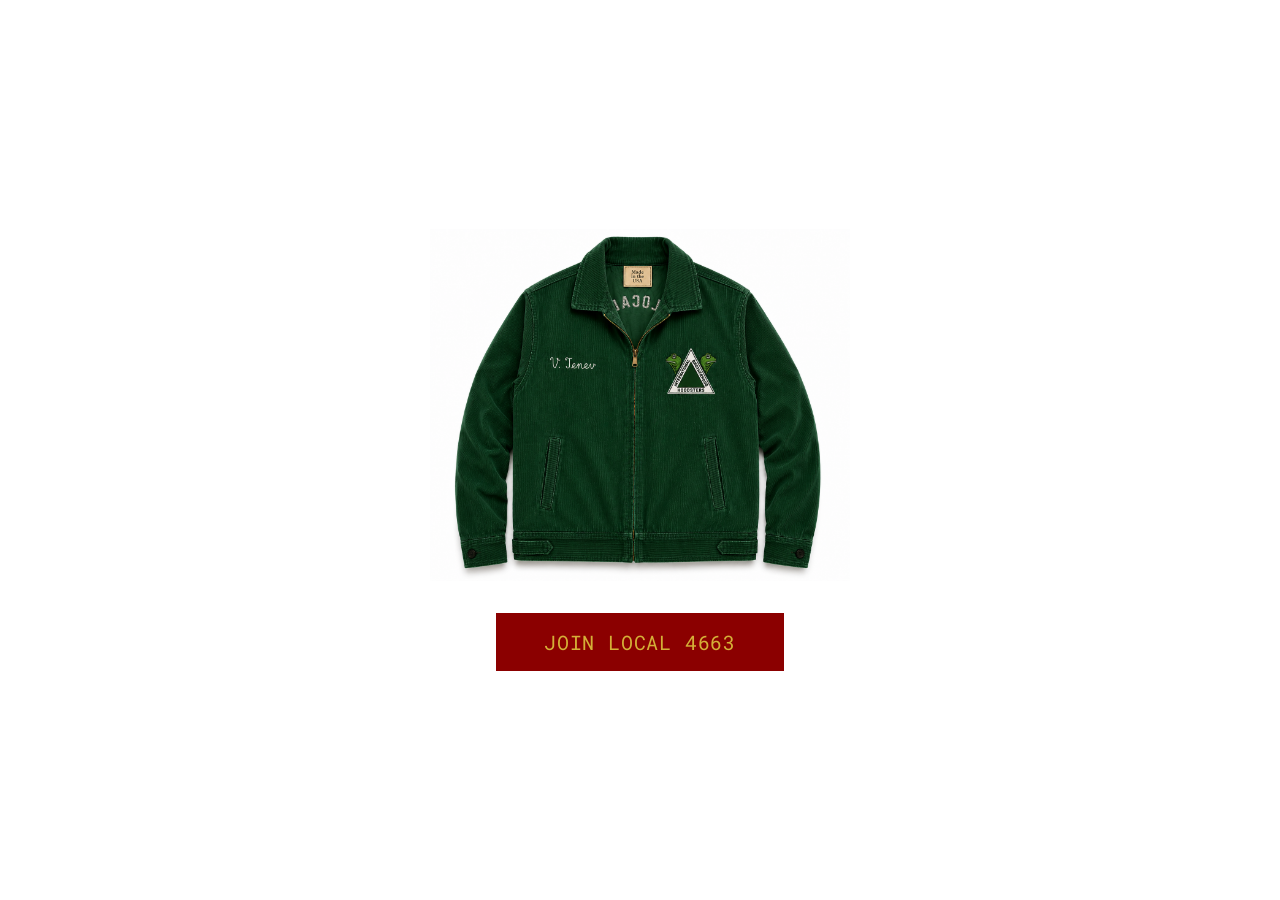
==== index.html @ d701cca1 "Add files via upload" ====
<!DOCTYPE html>
<html lang="en">
<head>
    <meta charset="UTF-8">
    <meta name="viewport" content="width=device-width, initial-scale=1.0">
    <title>International Brotherhood of Hoodsters - Local 4663</title>
    <link rel="icon" href="IBHlogo.png" type="image/png">
    <style>
        @import url('https://fonts.googleapis.com/css2?family=Roboto+Mono&display=swap');

        * {
            box-sizing: border-box;
        }

        body {
            margin: 0;
            padding: 0;
            background: #ffffff;
            min-height: 100vh;
            display: flex;
            flex-direction: column;
            align-items: center;
            justify-content: center;
            font-family: 'Roboto Mono', monospace;
        }

        .jacket {
            max-width: min(420px, 70vw);
            width: 100%;
            height: auto;
            display: block;
            transition: transform 0.3s ease;
            user-select: none;
        }

        .jacket:hover {
            transform: scale(1.03);
        }

        /* Launch mode: hover swaps label to Coming Soon; click does nothing */
        button.join {
            display: inline-flex;
            align-items: center;
            justify-content: center;
            margin-top: 32px;
            background: #8b0000;
            color: #d4af37;
            padding: 16px 48px;
            font-size: 20px;
            font-family: 'Roboto Mono', monospace;
            letter-spacing: 0.04em;
            border: none;
            cursor: pointer;
            transition: background 0.2s ease;
            min-width: 280px;
        }

        button.join:hover,
        button.join:focus-visible {
            background: #a00000;
            outline: none;
        }

        button.join .label-soon {
            display: none;
        }

        button.join:hover .label-default,
        button.join:focus-visible .label-default {
            display: none;
        }

        button.join:hover .label-soon,
        button.join:focus-visible .label-soon {
            display: inline;
        }
    </style>
</head>
<body>
    <img src="IBHjacket.png" class="jacket" alt="Union Jacket">

    <button type="button" class="join" aria-label="Join Local 4663 — Coming Soon">
        <span class="label-default">JOIN LOCAL 4663</span>
        <span class="label-soon">COMING SOON</span>
    </button>

    <script>
        // Launch mode: button is visual only — no navigation
        document.querySelector('.join').addEventListener('click', function (e) {
            e.preventDefault();
        });
    </script>
</body>
</html>
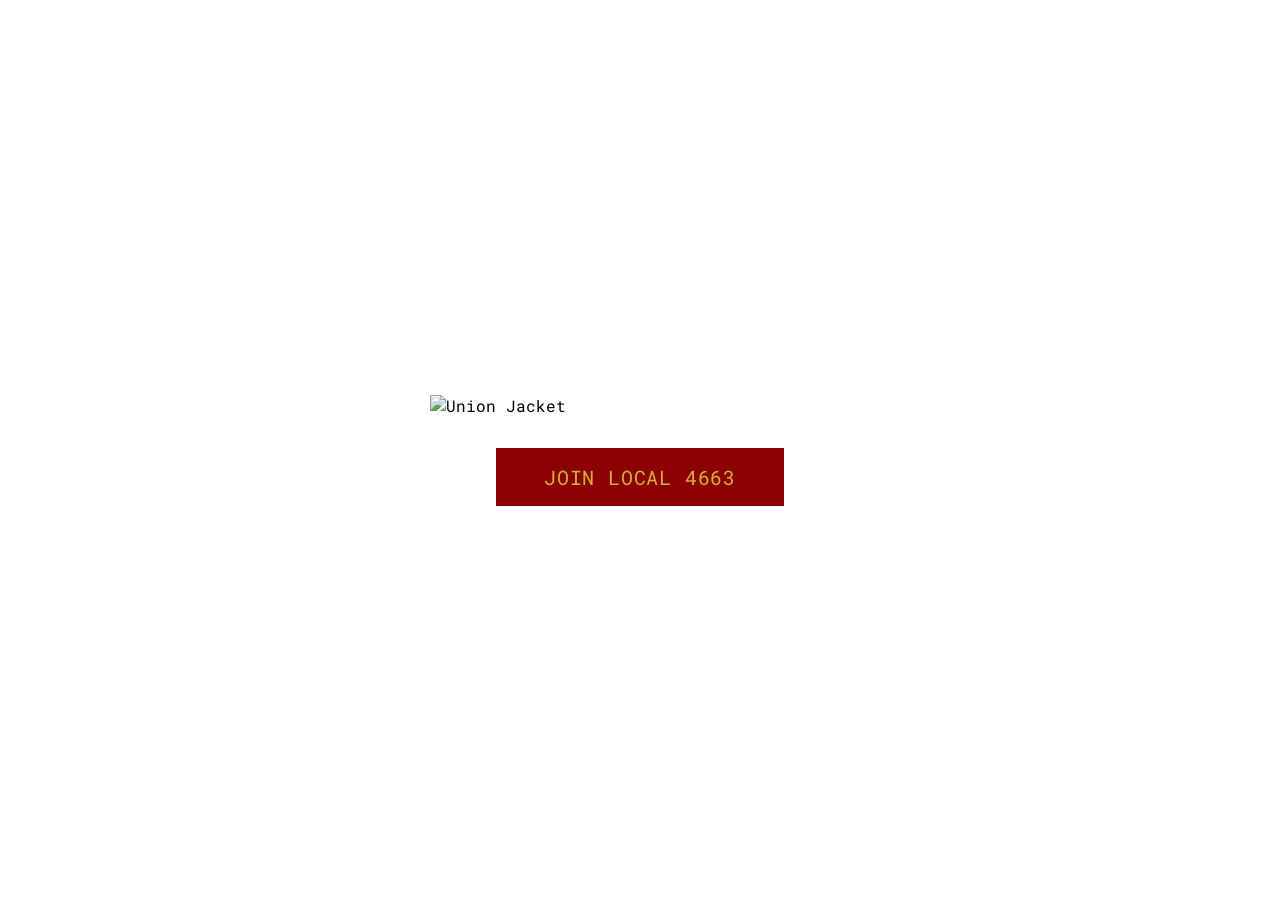
==== commit 74e6fce4: "Cache-bust landing jacket so browsers load the P. Hodl asset Static asset URLs were cached for up to" ====
--- a/index.html
+++ b/index.html
@@ -77,7 +77,7 @@
     </style>
 </head>
 <body>
-    <img src="IBHjacket.png" class="jacket" alt="Union Jacket">
+    <img src="IBHjacket.png?v=20260721-phodl" class="jacket" alt="Union Jacket">
 
     <button type="button" class="join" aria-label="Join Local 4663 — Coming Soon">
         <span class="label-default">JOIN LOCAL 4663</span>
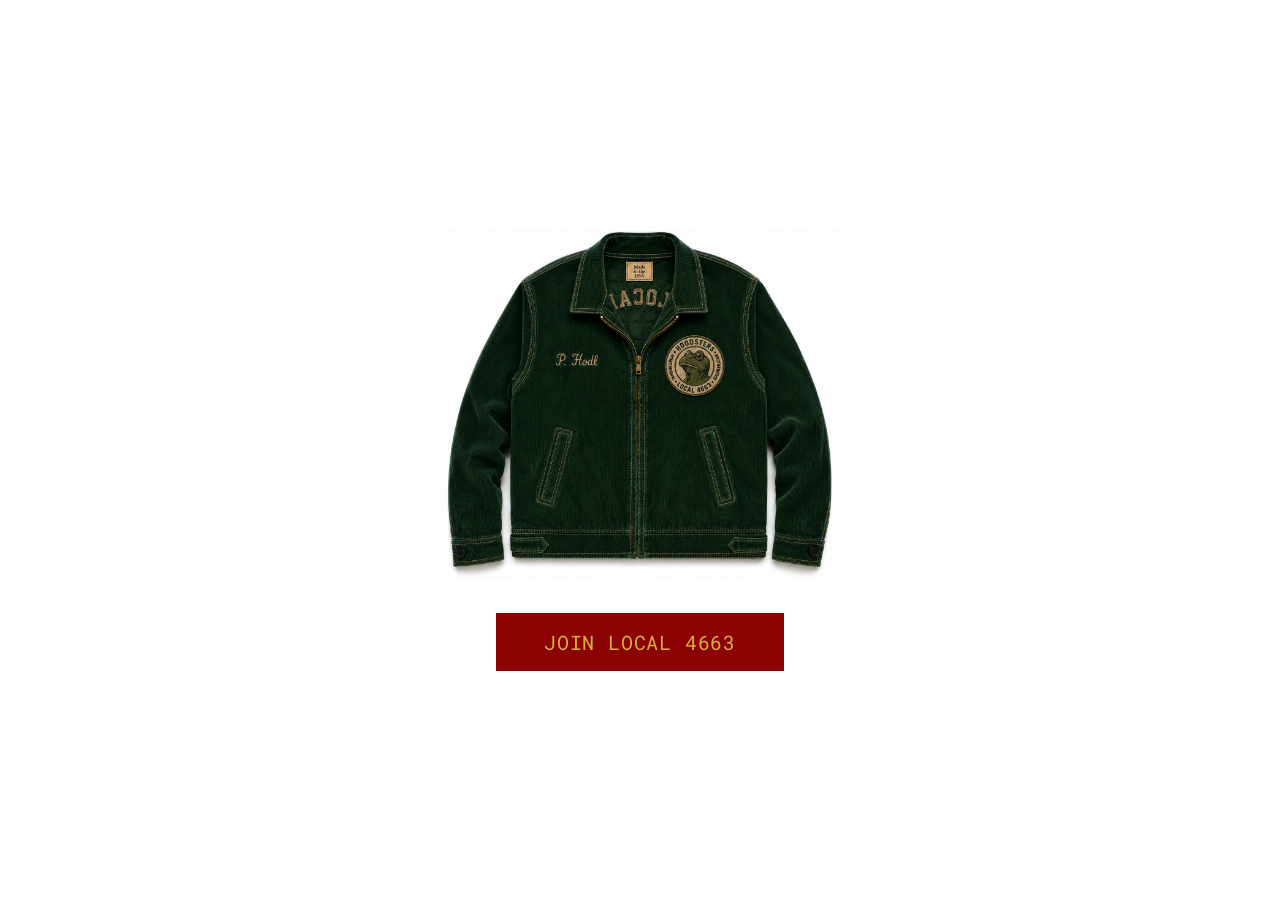
==== commit 38fbf9bd: "Force-refresh landing jacket (new asset URL) CDN and browsers cache IBHjacket.png for hours. Deploy " ====
--- a/index.html
+++ b/index.html
@@ -3,6 +3,9 @@
 <head>
     <meta charset="UTF-8">
     <meta name="viewport" content="width=device-width, initial-scale=1.0">
+    <meta http-equiv="Cache-Control" content="no-cache, no-store, must-revalidate">
+    <meta http-equiv="Pragma" content="no-cache">
+    <meta http-equiv="Expires" content="0">
     <title>International Brotherhood of Hoodsters - Local 4663</title>
     <link rel="icon" href="IBHlogo.png" type="image/png">
     <style>
@@ -37,8 +40,7 @@
             transform: scale(1.03);
         }
 
-        /* Launch mode: hover swaps label to Coming Soon; click does nothing */
-        button.join {
+        a.join {
             display: inline-flex;
             align-items: center;
             justify-content: center;
@@ -53,42 +55,36 @@
             cursor: pointer;
             transition: background 0.2s ease;
             min-width: 280px;
+            text-decoration: none;
+            text-align: center;
         }
 
-        button.join:hover,
-        button.join:focus-visible {
+        a.join:hover,
+        a.join:focus-visible {
             background: #a00000;
             outline: none;
-        }
-
-        button.join .label-soon {
-            display: none;
-        }
-
-        button.join:hover .label-default,
-        button.join:focus-visible .label-default {
-            display: none;
-        }
-
-        button.join:hover .label-soon,
-        button.join:focus-visible .label-soon {
-            display: inline;
         }
     </style>
 </head>
 <body>
-    <img src="IBHjacket.png?v=20260721-phodl" class="jacket" alt="Union Jacket">
+    <img src="IBHjacket-20260721b.png" class="jacket" alt="Union Jacket">
 
-    <button type="button" class="join" aria-label="Join Local 4663 — Coming Soon">
-        <span class="label-default">JOIN LOCAL 4663</span>
-        <span class="label-soon">COMING SOON</span>
-    </button>
+    <!-- Always use /pledge on this domain — never pledge.local4663.com -->
+    <a class="join" id="join-btn" href="https://local4663.com/pledge">
+        JOIN LOCAL 4663
+    </a>
 
     <script>
-        // Launch mode: button is visual only — no navigation
-        document.querySelector('.join').addEventListener('click', function (e) {
-            e.preventDefault();
-        });
+        (function () {
+            var btn = document.getElementById('join-btn');
+            if (!btn) return;
+            var target = 'https://local4663.com/pledge';
+            btn.setAttribute('href', target);
+            btn.addEventListener('click', function (e) {
+                e.preventDefault();
+                window.location.assign(target);
+            });
+        })();
     </script>
 </body>
 </html>
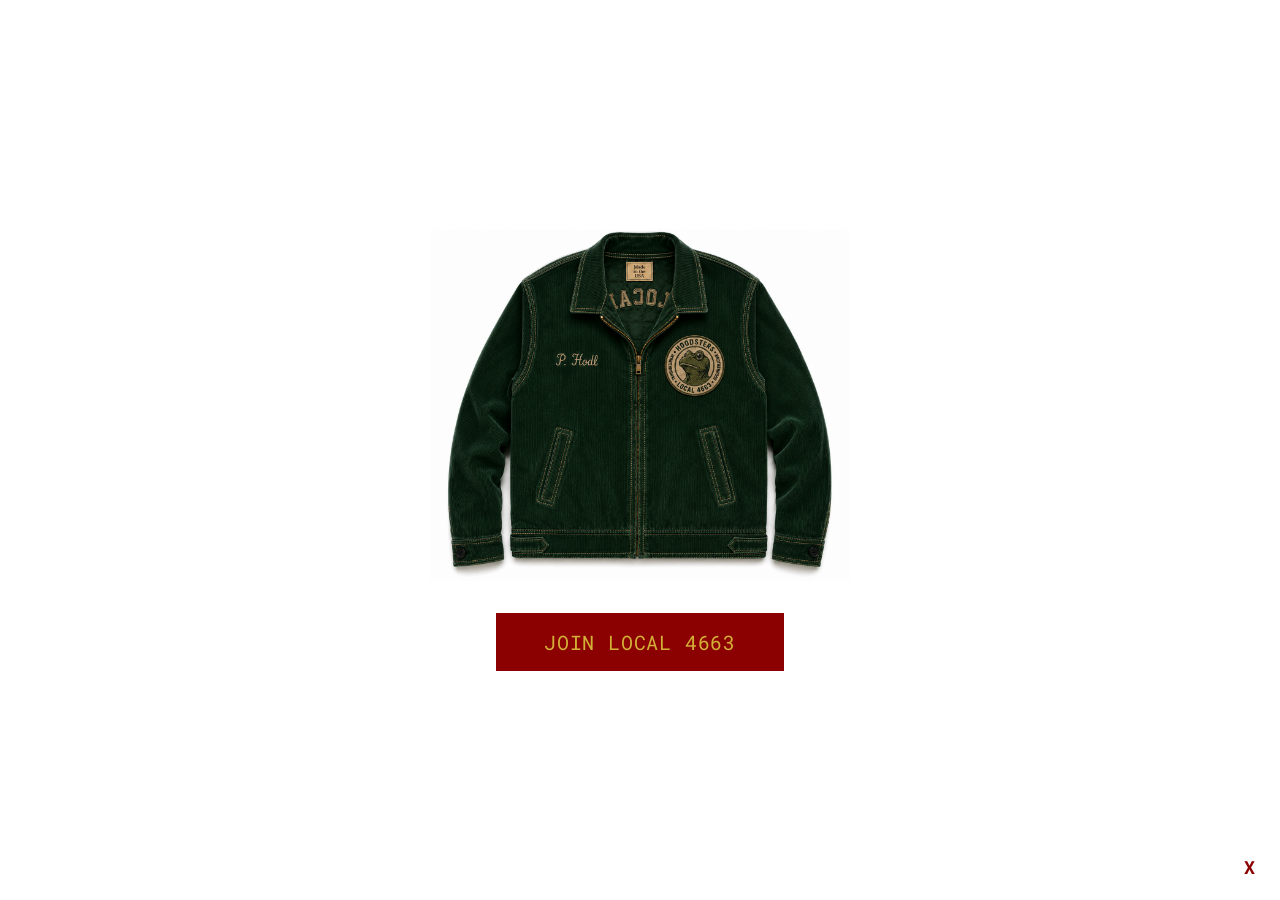
==== commit c4a85d35: "Add X account link to landing bottom-right Capital X in Roboto Mono burgundy, links to x.com/local46" ====
--- a/index.html
+++ b/index.html
@@ -40,7 +40,8 @@
             transform: scale(1.03);
         }
 
-        a.join {
+        /* Launch mode: hover swaps label to Coming Soon; click does nothing */
+        button.join {
             display: inline-flex;
             align-items: center;
             justify-content: center;
@@ -55,13 +56,46 @@
             cursor: pointer;
             transition: background 0.2s ease;
             min-width: 280px;
-            text-decoration: none;
-            text-align: center;
         }
 
-        a.join:hover,
-        a.join:focus-visible {
+        button.join:hover,
+        button.join:focus-visible {
             background: #a00000;
+            outline: none;
+        }
+
+        button.join .label-soon {
+            display: none;
+        }
+
+        button.join:hover .label-default,
+        button.join:focus-visible .label-default {
+            display: none;
+        }
+
+        button.join:hover .label-soon,
+        button.join:focus-visible .label-soon {
+            display: inline;
+        }
+
+        a.x-link {
+            position: fixed;
+            right: 24px;
+            bottom: 24px;
+            font-family: 'Roboto Mono', monospace;
+            font-size: 18px;
+            font-weight: 700;
+            letter-spacing: 0.04em;
+            color: #8b0000;
+            text-decoration: none;
+            line-height: 1;
+            z-index: 2;
+            transition: color 0.2s ease;
+        }
+
+        a.x-link:hover,
+        a.x-link:focus-visible {
+            color: #a00000;
             outline: none;
         }
     </style>
@@ -69,22 +103,24 @@
 <body>
     <img src="IBHjacket-20260721b.png" class="jacket" alt="Union Jacket">
 
-    <!-- Always use /pledge on this domain — never pledge.local4663.com -->
-    <a class="join" id="join-btn" href="https://local4663.com/pledge">
-        JOIN LOCAL 4663
-    </a>
+    <button type="button" class="join" aria-label="Join Local 4663 — Coming Soon">
+        <span class="label-default">JOIN LOCAL 4663</span>
+        <span class="label-soon">COMING SOON</span>
+    </button>
+
+    <a
+        class="x-link"
+        href="https://x.com/local4663"
+        target="_blank"
+        rel="noopener noreferrer"
+        aria-label="Local 4663 on X"
+    >X</a>
 
     <script>
-        (function () {
-            var btn = document.getElementById('join-btn');
-            if (!btn) return;
-            var target = 'https://local4663.com/pledge';
-            btn.setAttribute('href', target);
-            btn.addEventListener('click', function (e) {
-                e.preventDefault();
-                window.location.assign(target);
-            });
-        })();
+        // Launch mode: button is visual only — no navigation, no wallet
+        document.querySelector('.join').addEventListener('click', function (e) {
+            e.preventDefault();
+        });
     </script>
 </body>
 </html>
